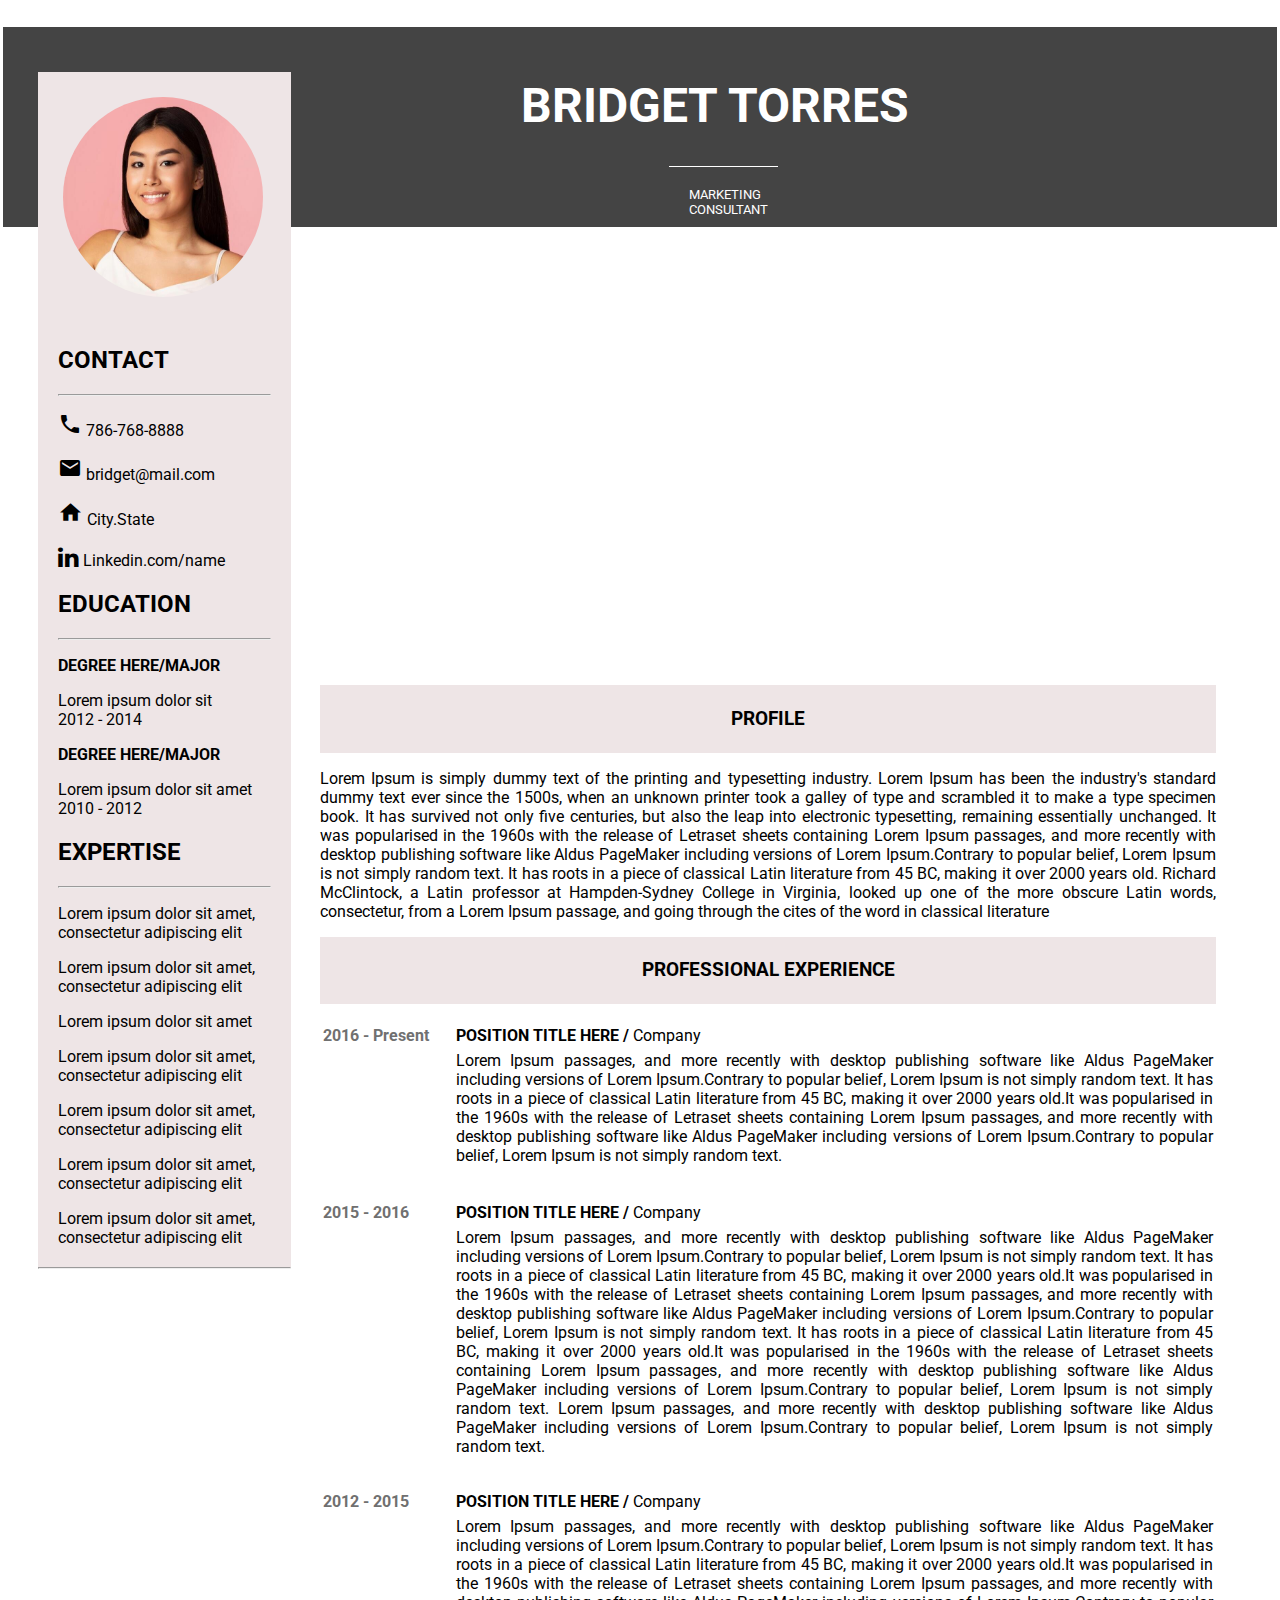
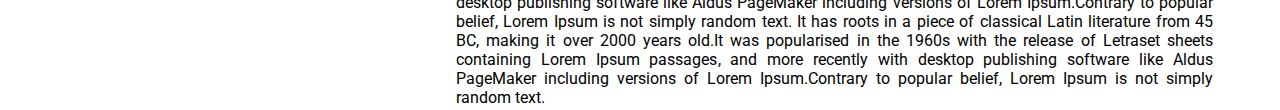
==== lesson 8_18_02_21_cv/index.html @ 8a6b8b1d "Adds cv nomber 1" ====
<!DOCTYPE html>
<html lang="en">
<head>
  <meta charset="UTF-8">
  <title>Resume</title>
  <link rel="stylesheet"
        href="https://cdnjs.cloudflare.com/ajax/libs/font-awesome/4.7.0/css/font-awesome.min.css">
  <link href="https://fonts.googleapis.com/icon?family=Material+Icons" rel="stylesheet">
  <link rel="stylesheet" href="main.css">
  <link rel="preconnect" href="https://fonts.googleapis.com">
  <link rel="preconnect" href="https://fonts.gstatic.com" crossorigin>
  <link href="https://fonts.googleapis.com/css2?family=Roboto:wght@100&display=swap" rel="stylesheet">
</head>
<body>
<header>
  <h1>BRIDGET TORRES</h1>
  <div></div>
  <p class="name">MARKETING CONSULTANT</p>
</header>
<aside>
  <div class="avatar">
    <img src="photo.jpg" alt="No photo">
  </div>
  <div class="contact">
    <h2>CONTACT</h2>
    <hr>
    <p><i class="material-icons">call</i> 786-768-8888</p>
    <p><i class="material-icons">mail</i> bridget@mail.com</p>
    <p><i class="material-icons" style="font-size:25px">home</i> City.State</p>
    <p><i class="fa fa-linkedin" style="font-size:24px"></i> Linkedin.com/name</p>
  </div>
  <div class="education">
    <h2>EDUCATION</h2>
    <hr>
    <p><b>DEGREE HERE/MAJOR</b></p>
    <p> Lorem ipsum dolor sit <br> 2012 - 2014</p>
    <p><b>DEGREE HERE/MAJOR</b></p>
    <p> Lorem ipsum dolor sit amet <br>2010 - 2012</p>
  </div>
  <div class="expertise">
    <h2>EXPERTISE</h2>
    <hr>
    <p>Lorem ipsum dolor sit amet, consectetur adipiscing elit</p>
    <p>Lorem ipsum dolor sit amet, consectetur adipiscing elit</p>
    <p>Lorem ipsum dolor sit amet</p>
    <p>Lorem ipsum dolor sit amet, consectetur adipiscing elit</p>
    <p>Lorem ipsum dolor sit amet, consectetur adipiscing elit</p>
    <p>Lorem ipsum dolor sit amet, consectetur adipiscing elit</p>
    <p>Lorem ipsum dolor sit amet, consectetur adipiscing elit</p>
  </div>
  <hr>
</aside>
<section class="info">
  <article>
    <div class="text">
      <h3>PROFILE</h3>
    </div>
    <p id="poem">Lorem Ipsum is simply dummy text of the printing and typesetting industry.
      Lorem Ipsum has been the industry's standard dummy text ever since the 1500s,
      when an unknown printer took a galley of type and scrambled it to make a type specimen book.
      It has survived not only five centuries, but also the leap into electronic typesetting,
      remaining essentially unchanged.
      It was popularised in the 1960s with the release of Letraset sheets containing
      Lorem Ipsum passages, and more recently with desktop publishing software like
      Aldus PageMaker including versions of Lorem Ipsum.Contrary to popular belief,
      Lorem Ipsum is not simply random text. It has roots in a piece of
      classical Latin literature from 45 BC,
      making it over 2000 years old. Richard McClintock, a Latin professor at Hampden-Sydney College
      in Virginia, looked up one of the more obscure Latin words, consectetur,
      from a Lorem Ipsum passage,
      and going through the cites of the word in classical literature</p>
    <div class="text-table">
      <h3>PROFESSIONAL EXPERIENCE</h3>
    </div>
    <br>
    <table>
      <tr>
        <td> 2016 - Present</td>
        <td><b>POSITION TITLE HERE / </b>Company</td>
      <tr></tr>
      <td></td>
      <td id="lorem1">
        Lorem Ipsum passages, and more recently with desktop publishing software like
        Aldus PageMaker including versions of Lorem Ipsum.Contrary to popular belief,
        Lorem Ipsum is not simply random text.
        It has roots in a piece of classical Latin literature from 45 BC,
        making it over 2000 years old.It was popularised in the 1960s with the release of
        Letraset sheets containing
        Lorem Ipsum passages, and more recently with desktop publishing software like
        Aldus PageMaker including versions of Lorem Ipsum.Contrary to popular belief,
        Lorem Ipsum is not simply random text.
      </td>
      </tr>
      <tr class="name">
        <td></td>
        <td></td>
      </tr>
      <tr>
        <td> 2015 - 2016</td>
        <td><b>POSITION TITLE HERE / </b>Company</td>
      <tr></tr>
      <td></td>
      <td id="lorem2">
        Lorem Ipsum passages, and more recently with desktop publishing software like
        Aldus PageMaker including versions of Lorem Ipsum.Contrary to popular belief,
        Lorem Ipsum is not simply random text.
        It has roots in a piece of classical Latin literature from 45 BC,
        making it over 2000 years old.It was popularised in the 1960s with the release of
        Letraset sheets containing Lorem Ipsum passages, and more recently with desktop
        publishing software like
        Aldus PageMaker including versions of Lorem Ipsum.Contrary to popular belief,
        Lorem Ipsum is not simply random text.
        It has roots in a piece of classical Latin literature from 45 BC,
        making it over 2000 years old.It was popularised in the 1960s with the release of
        Letraset sheets containing
        Lorem Ipsum passages, and more recently with desktop publishing software like
        Aldus PageMaker including versions of Lorem Ipsum.Contrary to popular belief,
        Lorem Ipsum is not simply random text.
        Lorem Ipsum passages, and more recently with desktop publishing software like
        Aldus PageMaker including versions of Lorem Ipsum.Contrary to popular belief,
        Lorem Ipsum is not simply random text.
      </td>
      </tr>
      <tr class="name-first">
        <td></td>
        <td></td>
      </tr>
      <tr>
        <td> 2012 - 2015</td>
        <td><b>POSITION TITLE HERE / </b>Company</td>
      <tr></tr>
      <td></td>
      <td id="lorem3">
        Lorem Ipsum passages, and more recently with desktop publishing software like
        Aldus PageMaker including versions of Lorem Ipsum.Contrary to popular belief,
        Lorem Ipsum is not simply random text.
        It has roots in a piece of classical Latin literature from 45 BC,
        making it over 2000 years old.It was popularised in the 1960s with the release of
        Letraset sheets containing Lorem Ipsum passages, and more recently with desktop
        publishing software like
        Aldus PageMaker including versions of Lorem Ipsum.Contrary to popular belief,
        Lorem Ipsum is not simply random text.
        It has roots in a piece of classical Latin literature from 45 BC,
        making it over 2000 years old.It was popularised in the 1960s with the release of
        Letraset sheets containing
        Lorem Ipsum passages, and more recently with desktop publishing software like
        Aldus PageMaker including versions of Lorem Ipsum.Contrary to popular belief,
        Lorem Ipsum is not simply random text.
      </td>
      </tr>
    </table>
  </article>
</section>
</body>
</html>
---- lesson 8_18_02_21_cv/main.css ----
* {
  font-family: 'Roboto', sans-serif;
}

header {
  background-color: #444444;
  color: white;
  height: 200px;
  margin: -5px;
  position: relative;
}

h1 {
  text-align: center;
  padding-top: 50px;
  padding-left: 150px;
  font-size: xxx-large;
  font-weight: bolder;
}

.name {
  padding-left: 20px;
  font-size: small;
  border-top: 1px white solid;
  width: 7%;
  padding-top: 20px;
  margin-left: 666px;
}

aside {
  background-color: #eee5e6;
  width: 20%;
  height: 400%;
  position: relative;
  bottom: 150px;
  margin-left: 30px;
}

.avatar img {
  margin: 25px;
  border-radius: 100%;
  width: 200px;
  height: 200px;
}

.contact {
  margin: 20px;
  position: inherit;
}

.gg-phone {
  margin-top: 10px;
}

.education {
  margin: 20px;
  position: inherit;
}

.expertise {
  margin: 20px;
  position: inherit;
}

.info {
  position: absolute;
  left: 25%;
  bottom: -90%;
  width: 70%;
}

.text {
  text-align: center;
  padding: 4px 200px;
  background-color: #eee5e6;
}

.text-table {
  text-align: center;
  padding: 4px 200px;
  background-color: #eee5e6;
}

.name td {
  height: 30px;
}

.name-first {
  height: 30px;
}

tr td:first-child {
  width: 120px;
  font-weight: bolder;
  color: #707070;
  padding-right: 10px;
}

#lorem1, #lorem2, #lorem3 {
  text-align: justify
}

#poem {
  text-align: justify;
}
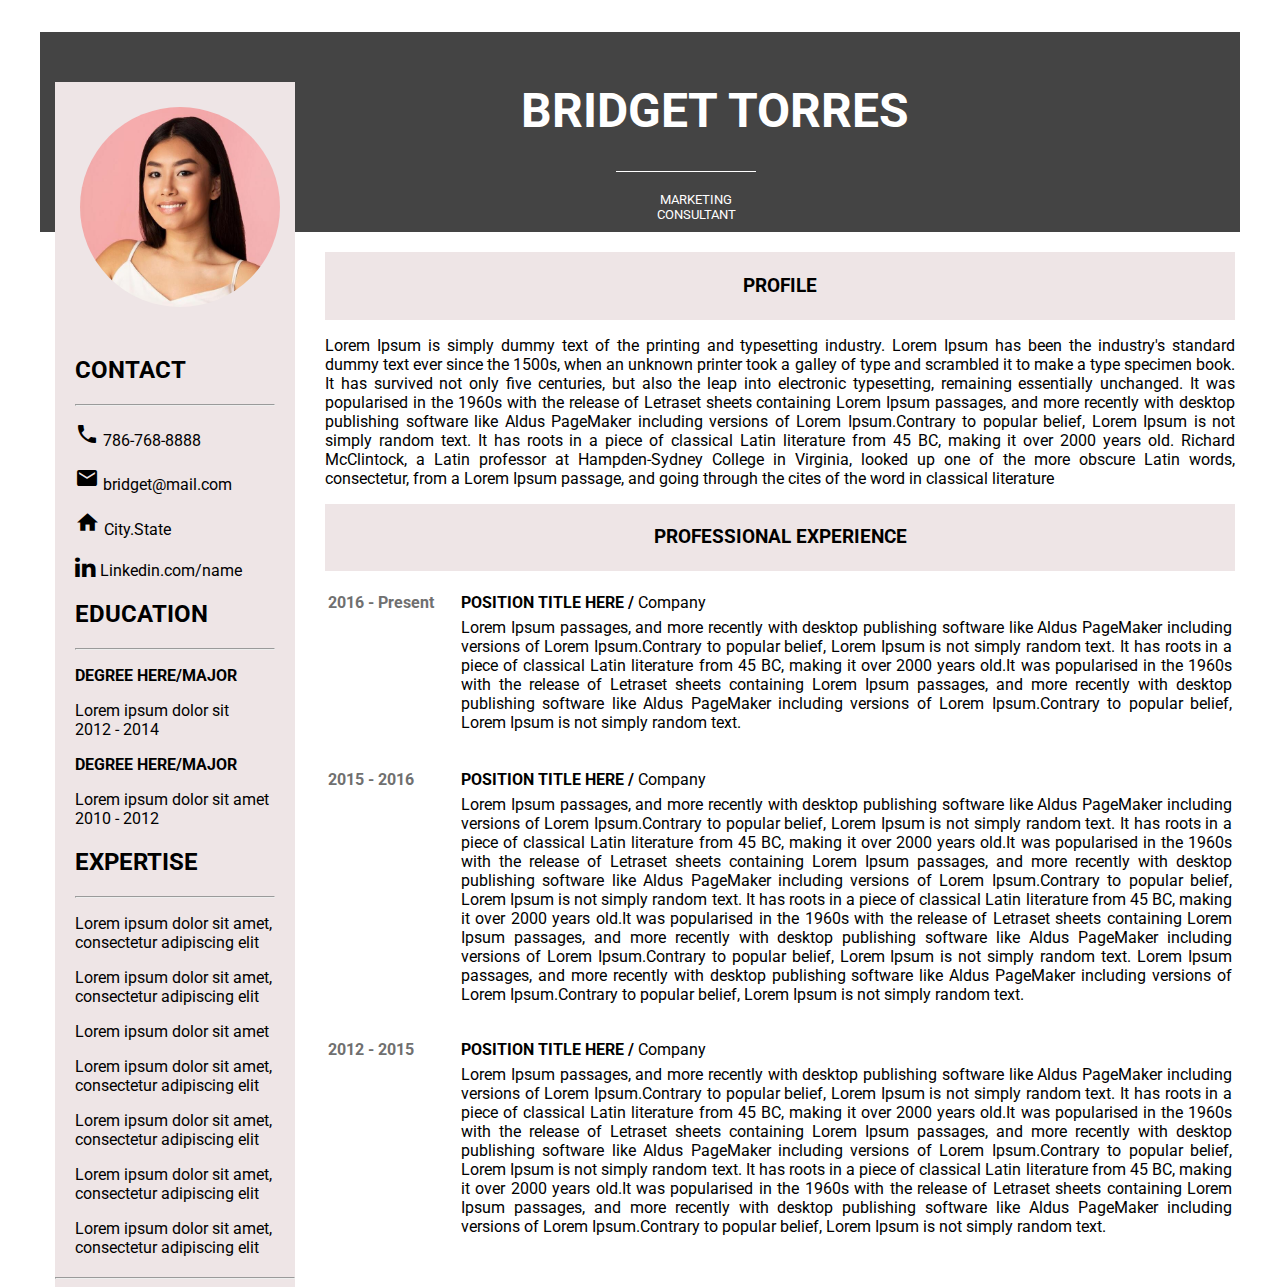
==== commit 9ab15132: "Update" ====
--- a/lesson 8_18_02_21_cv/index.html
+++ b/lesson 8_18_02_21_cv/index.html
@@ -12,6 +12,8 @@
   <link href="https://fonts.googleapis.com/css2?family=Roboto:wght@100&display=swap" rel="stylesheet">
 </head>
 <body>
+
+<div class="wrapper">
 <header>
   <h1>BRIDGET TORRES</h1>
   <div></div>
@@ -151,5 +153,6 @@
     </table>
   </article>
 </section>
+</div>
 </body>
 </html>
--- a/lesson 8_18_02_21_cv/main.css
+++ b/lesson 8_18_02_21_cv/main.css
@@ -1,13 +1,17 @@
 * {
   font-family: 'Roboto', sans-serif;
+}
+
+.wrapper {
+  width: 100%;
+  max-width: 1200px;
+  margin: 0 auto;
 }
 
 header {
   background-color: #444444;
   color: white;
   height: 200px;
-  margin: -5px;
-  position: relative;
 }
 
 h1 {
@@ -22,18 +26,20 @@
   padding-left: 20px;
   font-size: small;
   border-top: 1px white solid;
-  width: 7%;
+  width: 10%;
   padding-top: 20px;
-  margin-left: 666px;
+  margin-left: 48%;
+  text-align: center;
 }
 
 aside {
   background-color: #eee5e6;
   width: 20%;
-  height: 400%;
-  position: relative;
-  bottom: 150px;
-  margin-left: 30px;
+  float: left;
+  margin-right: 30px;
+  margin-top: -150px;
+  margin-left:15px;
+
 }
 
 .avatar img {
@@ -63,10 +69,9 @@
 }
 
 .info {
-  position: absolute;
-  left: 25%;
-  bottom: -90%;
-  width: 70%;
+  float: left;
+  width: 910px;
+  margin-top: 20px;
 }
 
 .text {
